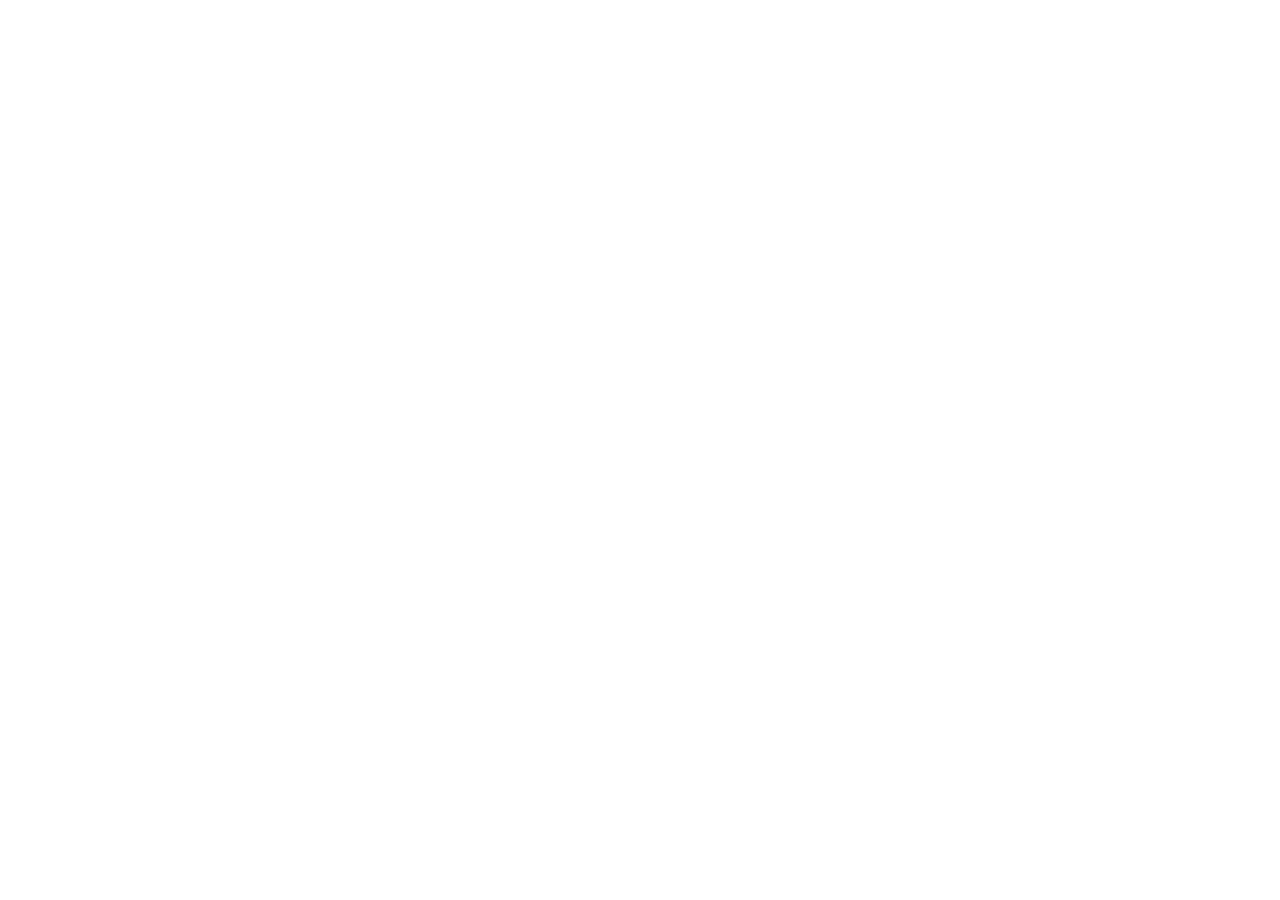
==== ciudad.html @ 49f89995 "Add files via upload" ====
<!DOCTYPE html>
<html lang="es">
<head>
    <meta charset="UTF-8">
    <meta name="viewport" content="width=device-width, initial-scale=1.0">
    <title>La Ciudad</title>
</head>
<body>
    
</body>
</html>
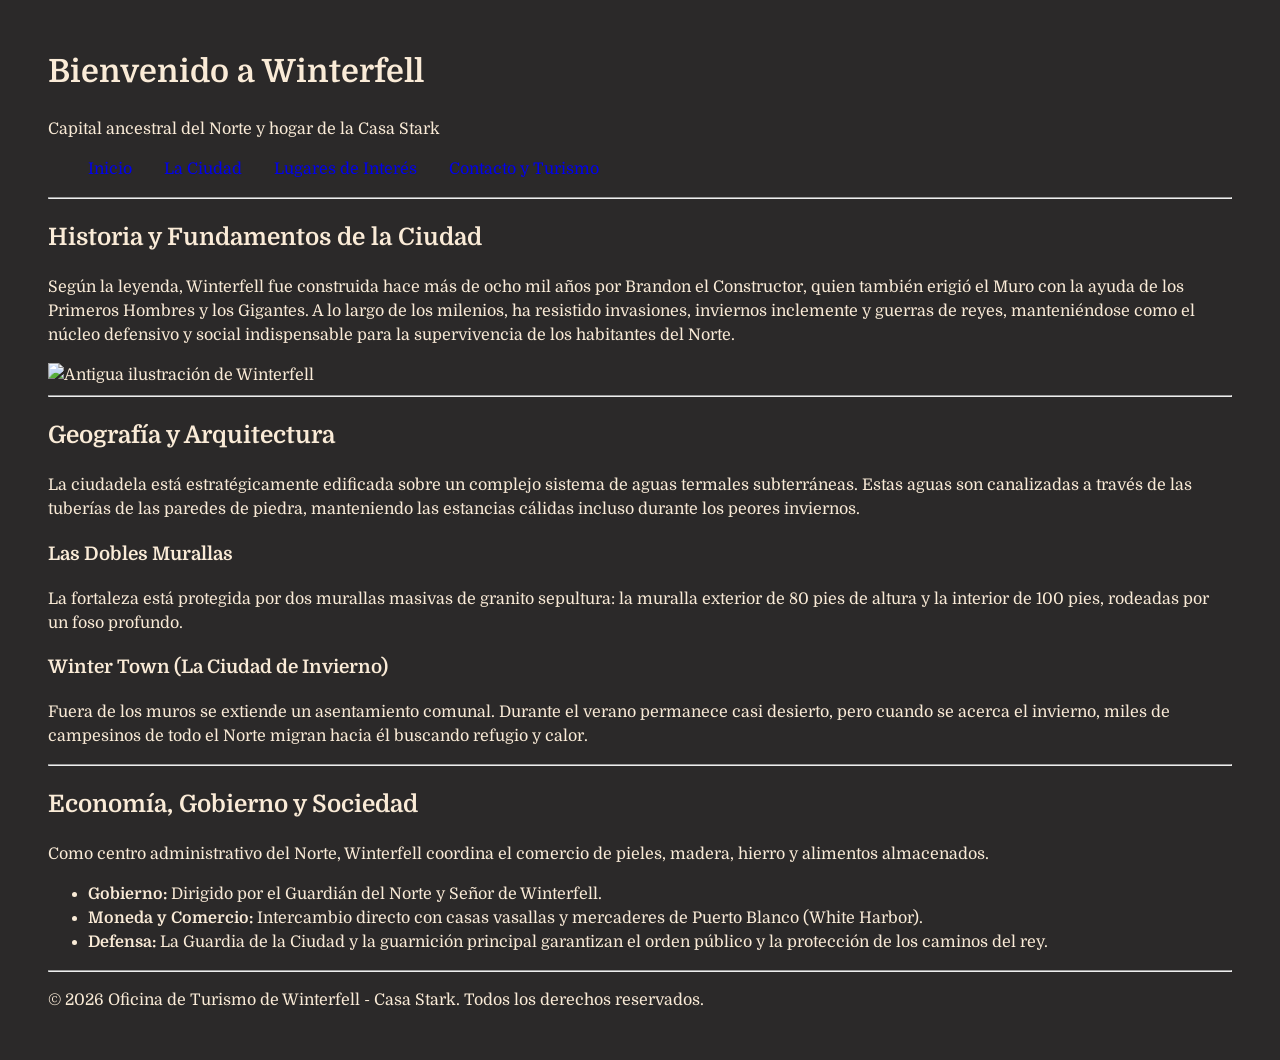
==== commit 474ae45c: "Enhance ciudad.html with Winterfell details Actualizar estructura HTML y contenido  de ciudad." ====
--- a/ciudad.html
+++ b/ciudad.html
@@ -3,9 +3,98 @@
 <head>
     <meta charset="UTF-8">
     <meta name="viewport" content="width=device-width, initial-scale=1.0">
-    <title>La Ciudad</title>
+    <title>Ciudad de Winterfell - La Ciudad</title>
+    <link rel="stylesheet" href="css/estilos.css">
+
+    <link rel="preconnect" href="https://fonts.googleapis.com">
+    <link rel="preconnect" href="https://fonts.gstatic.com" crossorigin>
+    <link href="https://fonts.googleapis.com/css2?family=Domine:wght@400..700&display=swap" rel="stylesheet">
 </head>
+
 <body>
-    
+    <header>
+        <h1>Bienvenido a Winterfell</h1>
+        <p>Capital ancestral del Norte y hogar de la Casa Stark</p>
+        <nav>
+            <ul>
+                <li>
+                    <a href="index.html">Inicio</a>
+                </li>
+                <li>
+                    <a href="ciudad.html">La Ciudad</a>
+                </li>
+                <li>
+                    <a href="lugares.html">Lugares de Interés</a>
+                </li>
+                <li>
+                    <a href="contacto.html">Contacto y Turismo</a>
+                </li>
+            </ul>
+        </nav>
+    </header>
+
+    <hr>
+
+    <main>
+        <section id="historia">
+            <h2>Historia y Fundamentos de la Ciudad</h2>
+            <p>
+                Según la leyenda, Winterfell fue construida hace más de ocho mil años por Brandon el Constructor, 
+                quien también erigió el Muro con la ayuda de los Primeros Hombres y los Gigantes.
+                A lo largo de los milenios, ha resistido invasiones, inviernos inclemente y guerras de reyes, 
+                manteniéndose como el núcleo defensivo y social indispensable para la supervivencia de los habitantes del Norte.
+            </p>
+            <img src="Historia_de_Winterfell.jpg" alt="Antigua ilustración de Winterfell">
+        </section>
+
+        <hr>
+
+        <section id="caracteristicas">
+            <h2>Geografía y Arquitectura</h2>
+            <p>
+                La ciudadela está estratégicamente edificada sobre un complejo sistema de aguas termales subterráneas.
+                Estas aguas son canalizadas a través de las tuberías de las paredes de piedra, manteniendo las estancias cálidas 
+                incluso durante los peores inviernos.
+            </p>
+
+            <article>
+                <h3>Las Dobles Murallas</h3>
+                <p>
+                    La fortaleza está protegida por dos murallas masivas de granito sepultura: la muralla exterior de 80 pies de altura
+                    y la interior de 100 pies, rodeadas por un foso profundo.
+                </p>
+            </article>
+
+            <article>
+                <h3>Winter Town (La Ciudad de Invierno)</h3>
+                <p>
+                    Fuera de los muros se extiende un asentamiento comunal. Durante el verano permanece casi desierto, 
+                    pero cuando se acerca el invierno, miles de campesinos de todo el Norte migran hacia él buscando refugio y calor.
+                </p>
+            </article>
+        </section>
+
+        <hr>
+
+        <section id="economia-sociedad">
+            <h2>Economía, Gobierno y Sociedad</h2>
+            <p>
+                Como centro administrativo del Norte, Winterfell coordina el comercio de pieles, madera, hierro y alimentos almacenados.
+            </p>
+            
+            <ul>
+                <li><strong>Gobierno:</strong> Dirigido por el Guardián del Norte y Señor de Winterfell.</li>
+                <li><strong>Moneda y Comercio:</strong> Intercambio directo con casas vasallas y mercaderes de Puerto Blanco (White Harbor).</li>
+                <li><strong>Defensa:</strong> La Guardia de la Ciudad y la guarnición principal garantizan el orden público y la protección de los caminos del rey.</li>
+            </ul>
+        </section>
+    </main>
+
+    <hr>
+
+    <footer>
+        <p>© 2026 Oficina de Turismo de Winterfell - Casa Stark. Todos los derechos reservados.</p>
+    </footer>
+
 </body>
-</html>+</html>
--- a/css/estilos.css
+++ b/css/estilos.css
@@ -0,0 +1,41 @@
+:root{
+    --colorprimario: #0f0d0de1;
+    --colorsecundario: #857e7e8c;
+
+    --fuente: "Domine", serif;
+    
+    /*Variables - son informacion que voy a reutilizar constantemente. Las variables van con dos "--"*/
+}
+/*Contenedores: body, nava, heder, a, etc. Todos son contenedores distintos.*/
+body {
+    font-family: var(--fuente);
+    font-size: 16px;
+    /* font family es para definir la fuente que voy a tener
+        font size es el tamaño. Todo lo escrito en el body se reflejo en el cuerpo*/
+    line-height: 1.5;
+    /* line height Es el interlineado*/
+
+    background-color: var(--colorprimario);
+    /*Modificacion del color del fondo.*/
+
+    color: antiquewhite;
+    /*con solo escribir "color" se sabe que modifica el color de la fuente de toda la pagina.*/
+
+    margin: 3rem;
+    /*el margen por lo general es segun cantidad de rem o pixeles- preguntar al profe para centralizar imagenes.*/
+
+
+}
+
+nav ul{
+    display: flex;  /* display - Lo convierte en un contenedor flexible (que va a poder cambiar de posicion) */
+    gap: 2rem; /* gap - es la separacion que puede haber entre un contenedor (li)y otro contenedor.*/
+    flex-direction: row; /* flex-direction - direccion que va a tener (fila, columna, etc)*/
+    justify-content:flex-start; /*justify-content - la posicion (si se encuentra a la iz, der, centrado)*/
+    list-style: none; /*list-style - le saca el puntito a la lista.*/
+}
+
+nav ul li a { 
+    text-decoration: none; /*Se supone que deberia de sacar el color azul, pero no funciono. Preguntar al profe.*/
+}
+
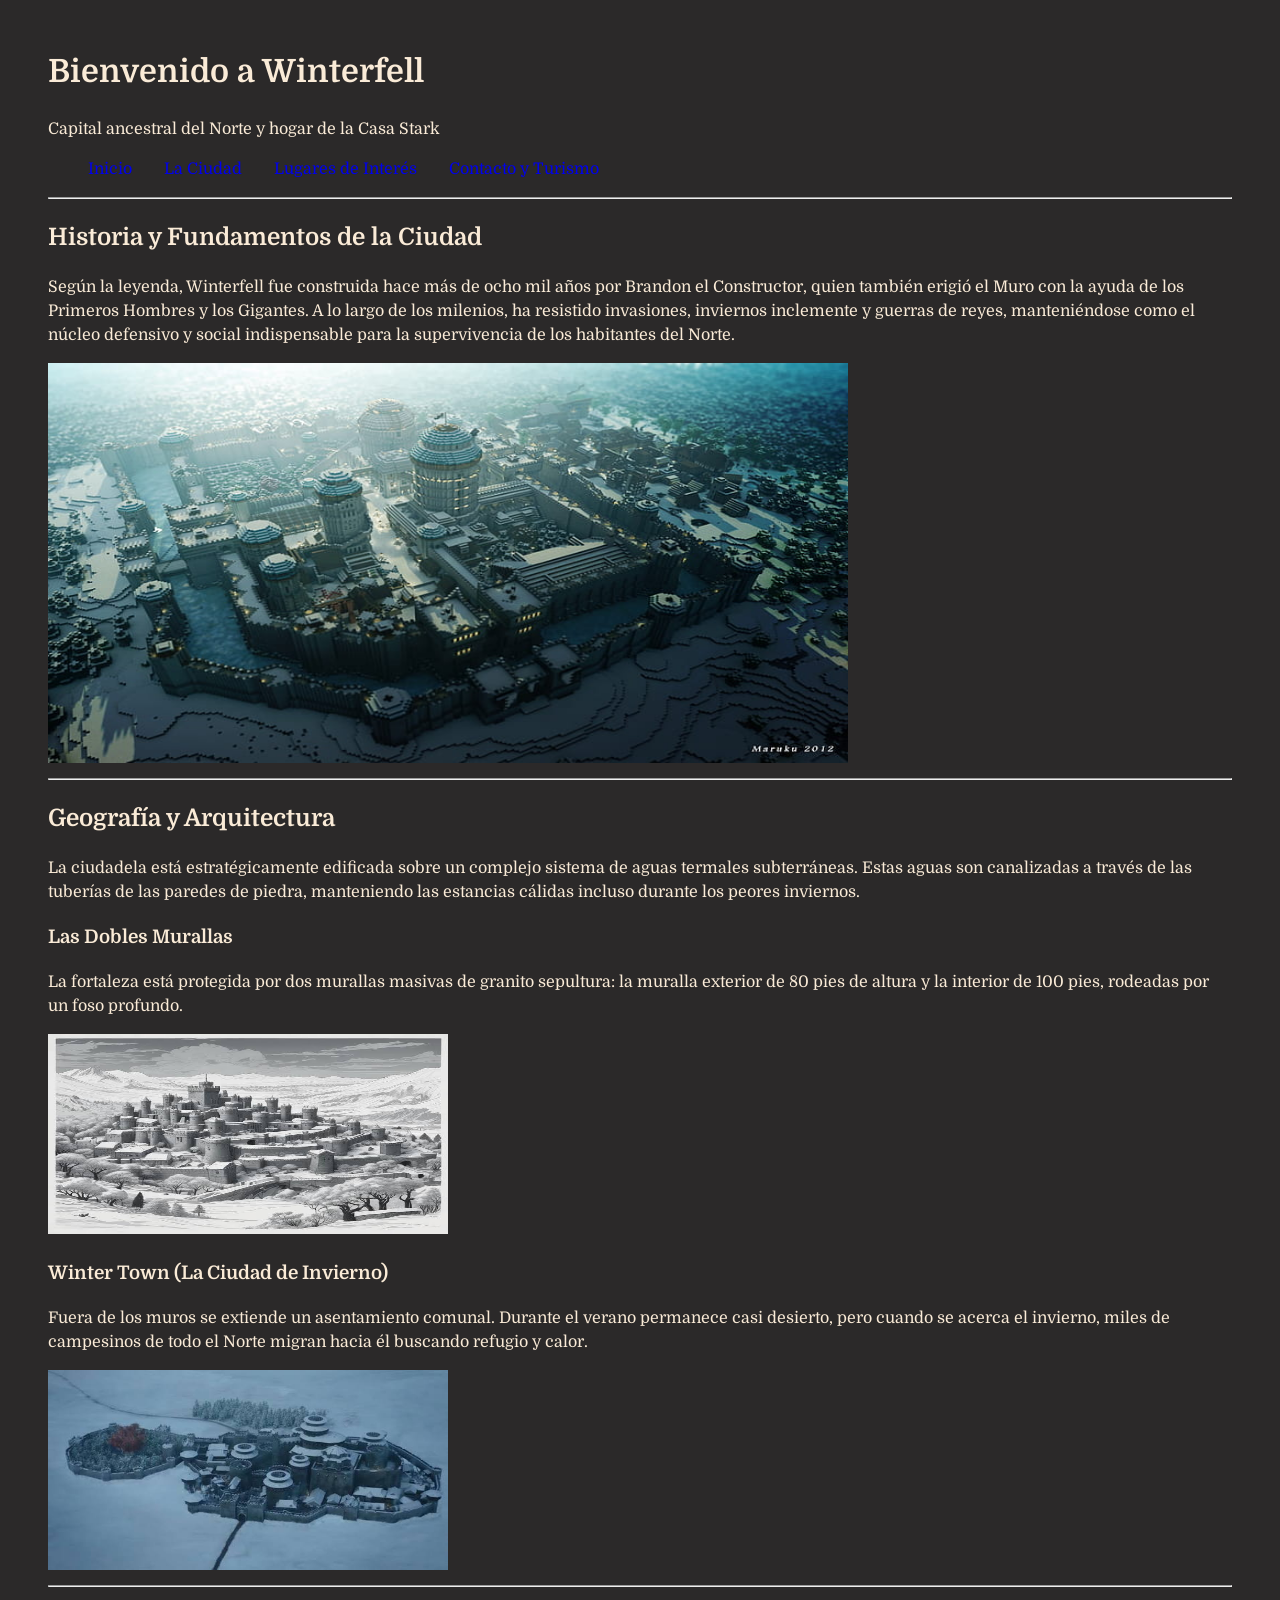
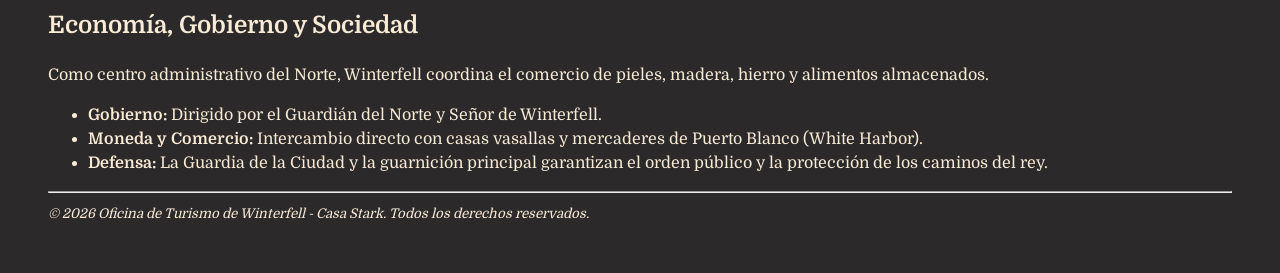
==== commit 63e89570: "Agrego carpeta de imágenes y etiquetas faltantes" ====
--- a/ciudad.html
+++ b/ciudad.html
@@ -44,7 +44,7 @@
                 A lo largo de los milenios, ha resistido invasiones, inviernos inclemente y guerras de reyes, 
                 manteniéndose como el núcleo defensivo y social indispensable para la supervivencia de los habitantes del Norte.
             </p>
-            <img src="Historia_de_Winterfell.jpg" alt="Antigua ilustración de Winterfell">
+            <img src="img/ciudad-winterfell.jpg" alt="Antigua ilustración de Winterfell" width="800" height="400" loading="lazy">
         </section>
 
         <hr>
@@ -63,6 +63,7 @@
                     La fortaleza está protegida por dos murallas masivas de granito sepultura: la muralla exterior de 80 pies de altura
                     y la interior de 100 pies, rodeadas por un foso profundo.
                 </p>
+                <img src="img/murallas.jpg" alt="Castillo con murallas" width="400" height="200" loading="lazy">
             </article>
 
             <article>
@@ -71,6 +72,7 @@
                     Fuera de los muros se extiende un asentamiento comunal. Durante el verano permanece casi desierto, 
                     pero cuando se acerca el invierno, miles de campesinos de todo el Norte migran hacia él buscando refugio y calor.
                 </p>
+                <img src="img/winter-town.jpg" alt="Winter Town" width="400" height="200" loading="lazy">
             </article>
         </section>
 
@@ -93,8 +95,9 @@
     <hr>
 
     <footer>
-        <p>© 2026 Oficina de Turismo de Winterfell - Casa Stark. Todos los derechos reservados.</p>
+        <address>
+            <small>© 2026 Oficina de Turismo de Winterfell - Casa Stark. Todos los derechos reservados.</small>
+        </address>
     </footer>
-
 </body>
-</html>
+</html>
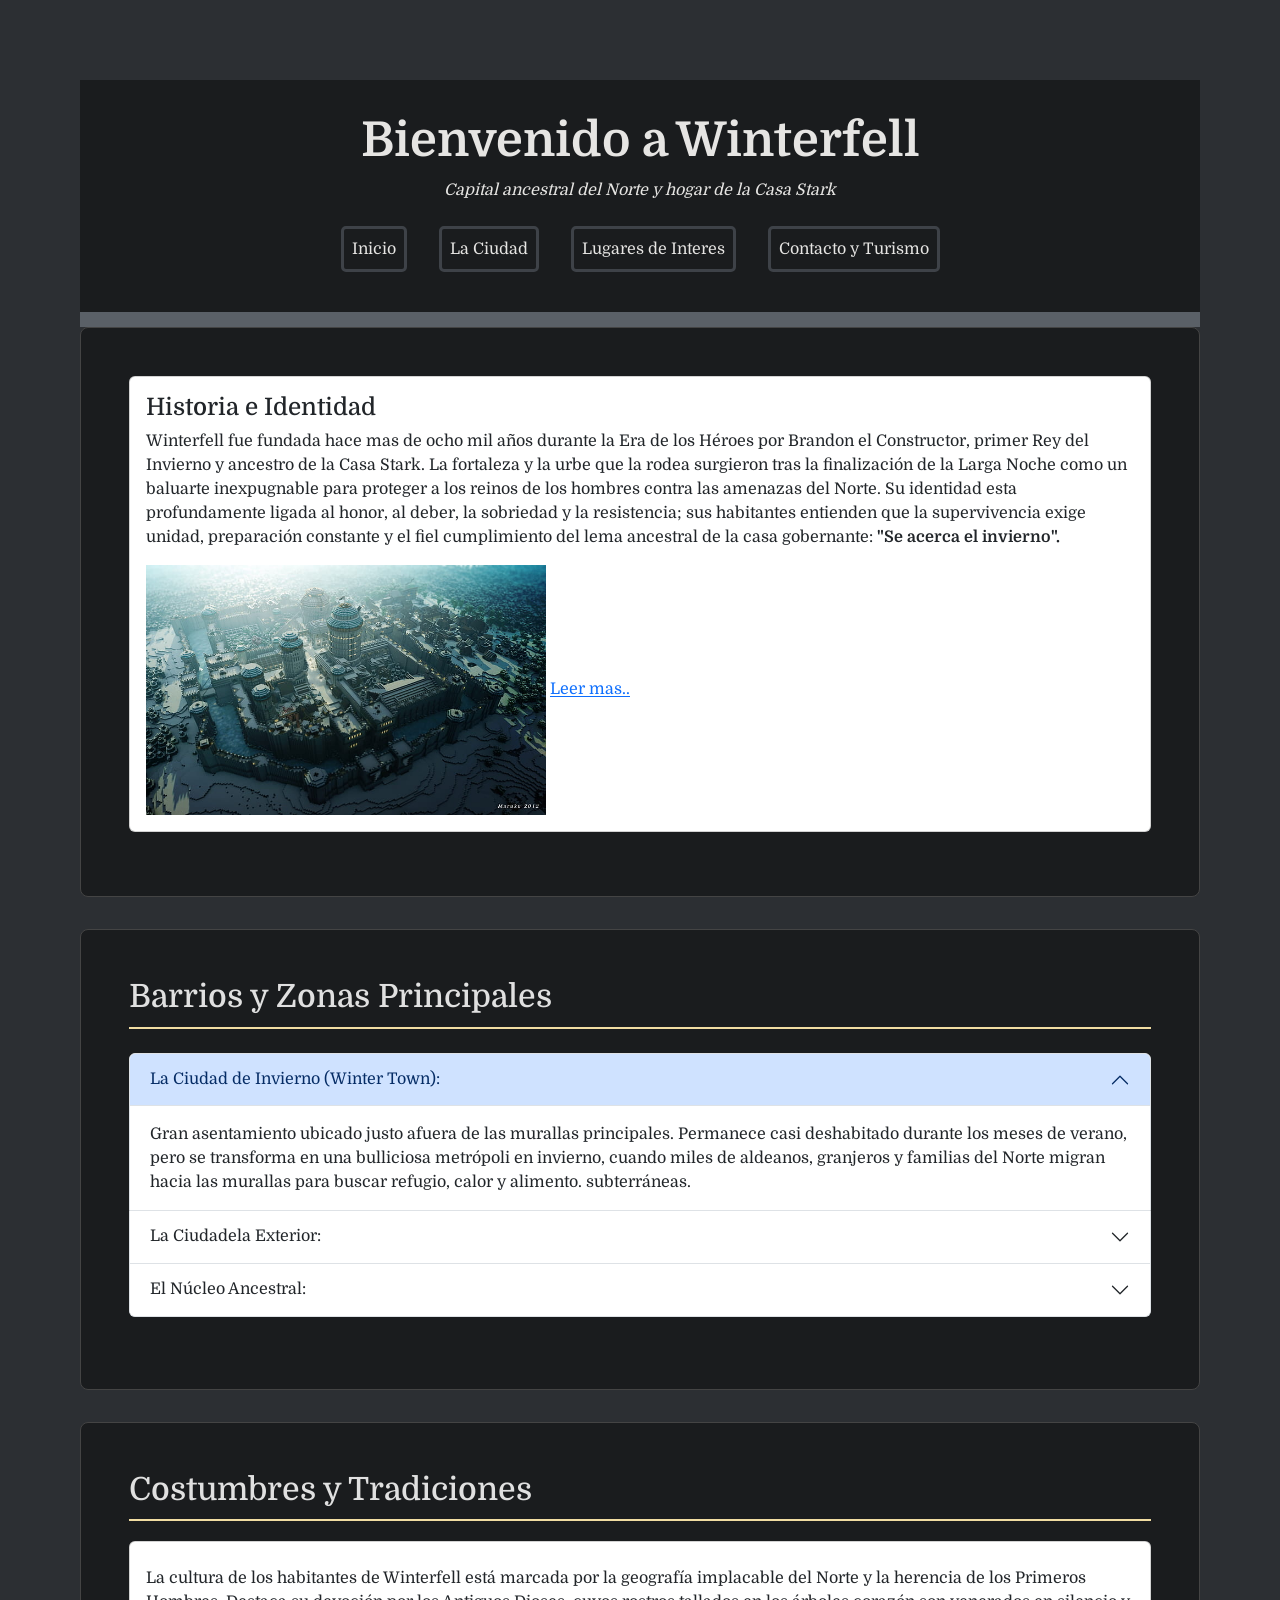
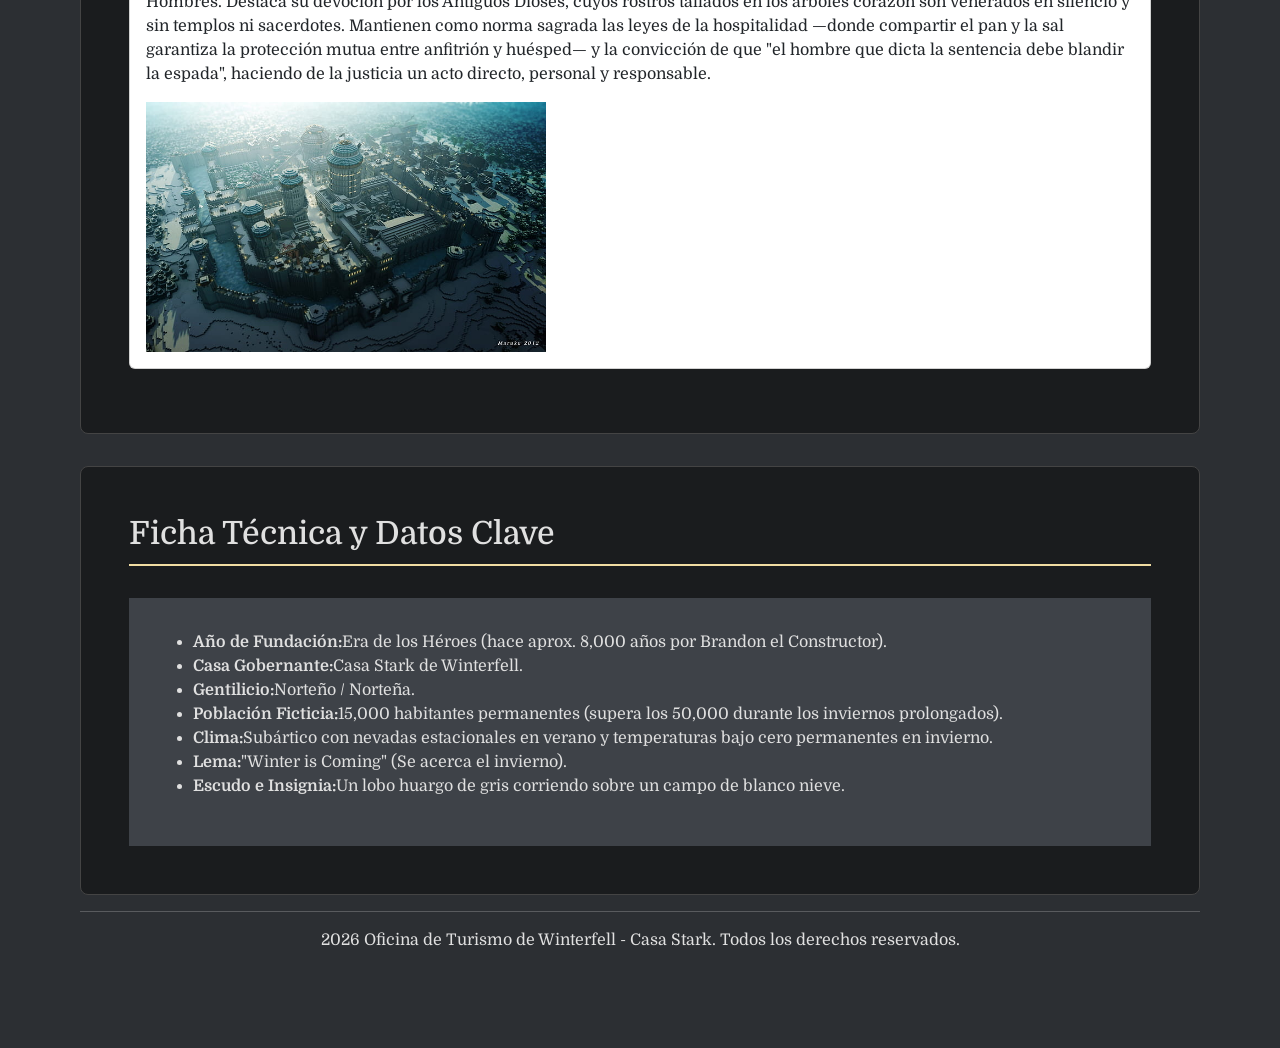
==== commit bc01b796: "modificacion de sitio(html)" ====
--- a/ciudad.html
+++ b/ciudad.html
@@ -1,103 +1,240 @@
-<!DOCTYPE html>
+<!doctype html>
 <html lang="es">
-<head>
-    <meta charset="UTF-8">
-    <meta name="viewport" content="width=device-width, initial-scale=1.0">
-    <title>Ciudad de Winterfell - La Ciudad</title>
-    <link rel="stylesheet" href="css/estilos.css">
-
-    <link rel="preconnect" href="https://fonts.googleapis.com">
-    <link rel="preconnect" href="https://fonts.gstatic.com" crossorigin>
-    <link href="https://fonts.googleapis.com/css2?family=Domine:wght@400..700&display=swap" rel="stylesheet">
-</head>
-
-<body>
+  <head>
+    <meta charset="UTF-8" />
+    <meta name="viewport" content="width=device-width, initial-scale=1.0" />
+    <title>Document</title>
+    <link rel="preconnect" href="https://fonts.googleapis.com" />
+    <link rel="preconnect" href="https://fonts.gstatic.com" crossorigin />
+    <link
+      href="https://fonts.googleapis.com/css2?family=Domine:wght@400..700&display=swap"
+      rel="stylesheet"
+    />
+    <link
+      href="https://cdn.jsdelivr.net/npm/bootstrap@5.3.8/dist/css/bootstrap.min.css"
+      rel="stylesheet"
+      integrity="sha384-sRIl4kxILFvY47J16cr9ZwB07vP4J8+LH7qKQnuqkuIAvNWLzeN8tE5YBujZqJLB"
+      crossorigin="anonymous"
+    />
+
+    <link rel="stylesheet" href="css/estilos.css" />
+  </head>
+
+  <body>
     <header>
-        <h1>Bienvenido a Winterfell</h1>
-        <p>Capital ancestral del Norte y hogar de la Casa Stark</p>
-        <nav>
-            <ul>
-                <li>
-                    <a href="index.html">Inicio</a>
-                </li>
-                <li>
-                    <a href="ciudad.html">La Ciudad</a>
-                </li>
-                <li>
-                    <a href="lugares.html">Lugares de Interés</a>
-                </li>
-                <li>
-                    <a href="contacto.html">Contacto y Turismo</a>
-                </li>
+      <h1>Bienvenido a Winterfell</h1>
+      <p>Capital ancestral del Norte y hogar de la Casa Stark</p>
+      <nav class="navbar navbar-expand bg-1">
+        <div class="container-fluid">
+          <div class="nav-overflow" data-bs-toggle="nav-overflow">
+            <ul class="nav navbar-nav">
+              <li class="nav-item">
+                <a class="nav-link" aria-current="page" href="./index.html"
+                  >Inicio</a
+                >
+              </li>
+              <li class="nav-item">
+                <a class="nav-link" href="./ciudad.html">La Ciudad</a>
+              </li>
+              <li class="nav-item">
+                <a class="nav-link" href="./lugares.html">Lugares de Interes</a>
+              </li>
+              <li class="nav-item">
+                <a class="nav-link" href="./contacto.html"
+                  >Contacto y Turismo</a
+                >
+              </li>
             </ul>
-        </nav>
+          </div>
+        </div>
+      </nav>
     </header>
-
-    <hr>
-
     <main>
+      <div class="historia-principal">
         <section id="historia">
-            <h2>Historia y Fundamentos de la Ciudad</h2>
-            <p>
-                Según la leyenda, Winterfell fue construida hace más de ocho mil años por Brandon el Constructor, 
-                quien también erigió el Muro con la ayuda de los Primeros Hombres y los Gigantes.
-                A lo largo de los milenios, ha resistido invasiones, inviernos inclemente y guerras de reyes, 
-                manteniéndose como el núcleo defensivo y social indispensable para la supervivencia de los habitantes del Norte.
-            </p>
-            <img src="img/ciudad-winterfell.jpg" alt="Antigua ilustración de Winterfell" width="800" height="400" loading="lazy">
+          <div class="card w-100 mb-3">
+            <div class="card-body">
+              <h4 class="card-title">Historia e Identidad</h4>
+              <p class="card-text">
+                Winterfell fue fundada hace mas de ocho mil años durante la Era
+                de los Héroes por Brandon el Constructor, primer Rey del
+                Invierno y ancestro de la Casa Stark. La fortaleza y la urbe que
+                la rodea surgieron tras la finalización de la Larga Noche como
+                un baluarte inexpugnable para proteger a los reinos de los
+                hombres contra las amenazas del Norte. Su identidad esta
+                profundamente ligada al honor, al deber, la sobriedad y la
+                resistencia; sus habitantes entienden que la supervivencia exige
+                unidad, preparación constante y el fiel cumplimiento del lema
+                ancestral de la casa gobernante:
+                <strong>"Se acerca el invierno".</strong>
+              </p>
+              <img
+                src="./img/ciudad-winterfell.jpg"
+                alt="vista de la ciudad desde el cierlo"
+              />
+              <a href="#" class="btn-solid theme-primary">Leer mas..</a>
+            </div>
+          </div>
         </section>
-
-        <hr>
-
-        <section id="caracteristicas">
-            <h2>Geografía y Arquitectura</h2>
-            <p>
-                La ciudadela está estratégicamente edificada sobre un complejo sistema de aguas termales subterráneas.
-                Estas aguas son canalizadas a través de las tuberías de las paredes de piedra, manteniendo las estancias cálidas 
-                incluso durante los peores inviernos.
-            </p>
-
-            <article>
-                <h3>Las Dobles Murallas</h3>
-                <p>
-                    La fortaleza está protegida por dos murallas masivas de granito sepultura: la muralla exterior de 80 pies de altura
-                    y la interior de 100 pies, rodeadas por un foso profundo.
-                </p>
-                <img src="img/murallas.jpg" alt="Castillo con murallas" width="400" height="200" loading="lazy">
-            </article>
-
-            <article>
-                <h3>Winter Town (La Ciudad de Invierno)</h3>
-                <p>
-                    Fuera de los muros se extiende un asentamiento comunal. Durante el verano permanece casi desierto, 
-                    pero cuando se acerca el invierno, miles de campesinos de todo el Norte migran hacia él buscando refugio y calor.
-                </p>
-                <img src="img/winter-town.jpg" alt="Winter Town" width="400" height="200" loading="lazy">
-            </article>
+      </div>
+      <section id="zonas-principales">
+        <h2>Barrios y Zonas Principales</h2>
+        <div class="accordion my-4" id="acordeonWinterfell">
+          <div class="accordion-item">
+            <h3 class="accordion-header" id="encabezadoUno">
+              <button
+                class="accordion-button"
+                type="button"
+                data-bs-toggle="collapse"
+                data-bs-target="#panelUno"
+                aria-expanded="true"
+                aria-controls="panelUno"
+              >
+                La Ciudad de Invierno (Winter Town):
+              </button>
+            </h3>
+            <div
+              id="panelUno"
+              class="accordion-collapse collapse show"
+              aria-labelledby="encabezadoUno"
+              data-bs-parent="#acordeonWinterfell"
+            >
+              <div class="accordion-body">
+                Gran asentamiento ubicado justo afuera de las murallas
+                principales. Permanece casi deshabitado durante los meses de
+                verano, pero se transforma en una bulliciosa metrópoli en
+                invierno, cuando miles de aldeanos, granjeros y familias del
+                Norte migran hacia las murallas para buscar refugio, calor y
+                alimento. subterráneas.
+              </div>
+            </div>
+          </div>
+
+          <div class="accordion-item">
+            <h3 class="accordion-header" id="encabezadoDos">
+              <button
+                class="accordion-button collapsed"
+                type="button"
+                data-bs-toggle="collapse"
+                data-bs-target="#panelDos"
+                aria-expanded="false"
+                aria-controls="panelDos"
+              >
+                La Ciudadela Exterior:
+              </button>
+            </h3>
+            <div
+              id="panelDos"
+              class="accordion-collapse collapse"
+              aria-labelledby="encabezadoDos"
+              data-bs-parent="#acordeonWinterfell"
+            >
+              <div class="accordion-body">
+                Zona fortificada comprendida entre el foso y la muralla
+                exterior. Alberga las caballerizas, los establos, los almacenes
+                de víveres, las herraderías y las viviendas del personal de
+                guardia y artesanos permanentes.
+              </div>
+            </div>
+          </div>
+          <div class="accordion-item">
+            <h3 class="accordion-header" id="encabezadoDos">
+              <button
+                class="accordion-button collapsed"
+                type="button"
+                data-bs-toggle="collapse"
+                data-bs-target="#panelDos"
+                aria-expanded="false"
+                aria-controls="panelDos"
+              >
+                El Núcleo Ancestral:
+              </button>
+            </h3>
+            <div
+              id="panelDos"
+              class="accordion-collapse collapse"
+              aria-labelledby="encabezadoDos"
+              data-bs-parent="#acordeonWinterfell"
+            >
+              <div class="accordion-body">
+                La sección más antigua e interior del complejo, construida
+                alrededor de la Torre Rota y los baños térmicos. Es el centro
+                administrativo y político desde donde la Casa Stark gobierna el
+                Norte.
+              </div>
+            </div>
+          </div>
+        </div>
+      </section>
+      <div class="costumbres">
+        <section id="historia">
+          <h2>Costumbres y Tradiciones</h2>
+          <div class="card w-100 mb-3">
+            <div class="card-body">
+              <h4 class="card-title"></h4>
+              <p class="card-text">
+                La cultura de los habitantes de Winterfell está marcada por la
+                geografía implacable del Norte y la herencia de los Primeros
+                Hombres. Destaca su devoción por los Antiguos Dioses, cuyos
+                rostros tallados en los árboles corazón son venerados en
+                silencio y sin templos ni sacerdotes. Mantienen como norma
+                sagrada las leyes de la hospitalidad —donde compartir el pan y
+                la sal garantiza la protección mutua entre anfitrión y huésped—
+                y la convicción de que "el hombre que dicta la sentencia debe
+                blandir la espada", haciendo de la justicia un acto directo,
+                personal y responsable.
+              </p>
+              <img
+                src="./img/ciudad-winterfell.jpg"
+                alt="vista de la ciudad desde el cierlo"
+              />
+            </div>
+          </div>
         </section>
-
-        <hr>
-
-        <section id="economia-sociedad">
-            <h2>Economía, Gobierno y Sociedad</h2>
-            <p>
-                Como centro administrativo del Norte, Winterfell coordina el comercio de pieles, madera, hierro y alimentos almacenados.
-            </p>
-            
-            <ul>
-                <li><strong>Gobierno:</strong> Dirigido por el Guardián del Norte y Señor de Winterfell.</li>
-                <li><strong>Moneda y Comercio:</strong> Intercambio directo con casas vasallas y mercaderes de Puerto Blanco (White Harbor).</li>
-                <li><strong>Defensa:</strong> La Guardia de la Ciudad y la guarnición principal garantizan el orden público y la protección de los caminos del rey.</li>
-            </ul>
-        </section>
+      </div>
+      <section id="agenda-cultural">
+        <h2>Ficha Técnica y Datos Clave</h2>
+
+        <aside>
+          <ul>
+            <li>
+              <strong>Año de Fundación:</strong>Era de los Héroes (hace aprox.
+              8,000 años por Brandon el Constructor).
+            </li>
+            <li><strong>Casa Gobernante:</strong>Casa Stark de Winterfell.</li>
+            <li><strong>Gentilicio:</strong>Norteño / Norteña.</li>
+            <li>
+              <strong>​Población Ficticia:</strong>15,000 habitantes permanentes
+              (supera los 50,000 durante los inviernos prolongados).
+            </li>
+            <li>
+              <strong>Clima:</strong>Subártico con nevadas estacionales en
+              verano y temperaturas bajo cero permanentes en invierno.
+            </li>
+            <li>
+              <strong>Lema:</strong>"Winter is Coming" (Se acerca el invierno).
+            </li>
+            <li>
+              <strong>Escudo e Insignia:</strong>Un lobo huargo de gris
+              corriendo sobre un campo de blanco nieve.
+            </li>
+          </ul>
+        </aside>
+      </section>
     </main>
 
-    <hr>
+    <hr />
 
     <footer>
-        <address>
-            <small>© 2026 Oficina de Turismo de Winterfell - Casa Stark. Todos los derechos reservados.</small>
-        </address>
+      <p>
+        2026 Oficina de Turismo de Winterfell - Casa Stark. Todos los derechos
+        reservados.
+      </p>
     </footer>
-</body>
-</html>+    <script
+      src="https://cdn.jsdelivr.net/npm/bootstrap@5.3.8/dist/js/bootstrap.bundle.min.js"
+      integrity="sha384-FKyoEForCGlyvwx9Hj09JcYn3nv7wiPVlz7YYwJrWVcXK/BmnVDxM+D2scQbITxI"
+      crossorigin="anonymous"
+    ></script>
+  </body>
+</html>
--- a/css/estilos.css
+++ b/css/estilos.css
@@ -1,41 +1,154 @@
-:root{
-    --colorprimario: #0f0d0de1;
-    --colorsecundario: #857e7e8c;
-
-    --fuente: "Domine", serif;
-    
-    /*Variables - son informacion que voy a reutilizar constantemente. Las variables van con dos "--"*/
-}
-/*Contenedores: body, nava, heder, a, etc. Todos son contenedores distintos.*/
-body {
-    font-family: var(--fuente);
-    font-size: 16px;
-    /* font family es para definir la fuente que voy a tener
-        font size es el tamaño. Todo lo escrito en el body se reflejo en el cuerpo*/
-    line-height: 1.5;
-    /* line height Es el interlineado*/
-
-    background-color: var(--colorprimario);
-    /*Modificacion del color del fondo.*/
-
-    color: antiquewhite;
-    /*con solo escribir "color" se sabe que modifica el color de la fuente de toda la pagina.*/
-
-    margin: 3rem;
-    /*el margen por lo general es segun cantidad de rem o pixeles- preguntar al profe para centralizar imagenes.*/
-
-
+* {
+  margin: 0;
+  padding: 0;
+  box-sizing: border-box;
 }
 
-nav ul{
-    display: flex;  /* display - Lo convierte en un contenedor flexible (que va a poder cambiar de posicion) */
-    gap: 2rem; /* gap - es la separacion que puede haber entre un contenedor (li)y otro contenedor.*/
-    flex-direction: row; /* flex-direction - direccion que va a tener (fila, columna, etc)*/
-    justify-content:flex-start; /*justify-content - la posicion (si se encuentra a la iz, der, centrado)*/
-    list-style: none; /*list-style - le saca el puntito a la lista.*/
+/*Contenedores: body, nava, heder, a, etc. Todos son contenedores distintos.*/
+
+body {
+  font-family: "Domine", serif;
+  font-size: 16px;
+  /* font family es para definir la fuente que voy a tener
+        font size es el tamaño. Todo lo escrito en el body se reflejo en el cuerpo*/
+  line-height: 1.5;
+  /* line height Es el interlineado*/
+  background-color: #2c2f33;
+  /*Modificacion del color del fondo.*/
+
+  color: #e0e0e0;
+  /*con solo escribir "color" se sabe que modifica el color de la fuente de toda la pagina.*/
+
+  margin: 3rem;
+  /*el margen por lo general es segun cantidad de rem o pixeles- preguntar al profe para centralizar imagenes.*/
+  padding: 2rem;
 }
 
-nav ul li a { 
-    text-decoration: none; /*Se supone que deberia de sacar el color azul, pero no funciono. Preguntar al profe.*/
+header {
+  background-color: #1a1c1e; /*Color de fondo*/
+  color: #e6e5e3; /* Color de la letra*/
+  padding: 2rem;
+  text-align: center;
+  border-bottom: solid #5a6067 15px; /*Borde inferior para separar*/
+  display: flex; /*flexbox para centrar*/
+  flex-direction: column; /*Elem verticales*/
+  align-items: center; /*Centrar pero de forma horizontal*/
+  gap: 1, 3rem; /*Espacio entre los titulos, sub, etc.*/
 }
 
+header h1 {
+  font-size: 3rem; /*Agrandar titulo*/
+  font-weight: bold; /*Negrita*/
+}
+
+header p {
+  font-style: italic;
+  font-size: 1, 2rem;
+}
+
+header .nav-link {
+  color: #e6e5e3;
+  border: solid #3e4248;
+}
+navbar {
+  background-color: rgb(11, 11, 12);
+}
+
+nav ul {
+  display: flex; /* display - Lo convierte en un contenedor flexible (que va a poder cambiar de posicion) */
+  gap: 2rem; /* gap - es la separacion que puede haber entre un contenedor (li)y otro contenedor.*/
+  flex-direction: row; /* flex-direction - direccion que va a tener (fila, columna, etc)*/
+  justify-content: center; /*justify-content - la posicion (si se encuentra a la iz, der, centrado)*/
+  list-style: none; /*list-style - le saca el puntito a la lista.*/
+}
+
+header nav a {
+  text-decoration: none; /*Quitar subrayado*/
+  color: #e0e0e0;
+  border: 1px solid #555; /*Borde del boton*/
+  padding: 10px 20px;
+  border-radius: 5px; /*Bordes rodeados*/
+  font-weight: bold;
+  background-color: rgb(11, 11, 12);
+}
+
+header nav a:hover {
+  background-color: #71767c; /*Fondo del boton*/
+}
+
+main {
+  max-width: 1200px; /*Para el ancho del contenido principal*/
+  margin: 0, 4rem;
+  display: flex;
+  flex-direction: column;
+  gap: 2rem;
+}
+
+section {
+  background-color: #1a1c1e;
+  padding: 3rem;
+  border: 1px solid #444;
+  border-radius: 8px;
+}
+
+section h2 {
+  font-size: 2em;
+  border-bottom: 2px solid #f0dca2;
+  padding-bottom: 10px;
+  margin-bottom: 20px;
+}
+
+#Presentación p {
+  line-height: 1.8;
+  /*No se muy bien como se usan los #*/
+}
+
+#Presentación img {
+  /*Preguntar al profe*/
+  max-width: 100%; /*Adaptar la imagen*/
+  height: auto;
+  border-radius: 10px;
+}
+
+#lugares-destacados div article {
+  background-color: #b2b3b4;
+  text-align: center;
+  display: flex;
+  flex-direction: column;
+  align-items: center;
+  padding: 2rem;
+  gap: 1, 5rem;
+}
+
+#lugares-destacados div {
+  display: flex; /* Pone las tarjetas en fila, una al lado de la otra */
+  justify-content: center; /* Las centra horizontalmente en la pantalla */
+  gap: 20px; /* Espacio de separación entre cada tarjeta */
+  flex-wrap: wrap; /* Permite que bajen en pantallas pequeñas (celulares) */
+}
+
+.card img {
+  height: 250px;
+  max-width: 400px;
+}
+
+#lugares-destacados img {
+  max-width: 100%;
+  height: auto;
+}
+
+#agenda-cultural h2 {
+  margin-bottom: 2rem;
+}
+
+#agenda-cultural aside {
+  padding: 2rem;
+  background-color: #3e4248;
+  border-radius: 0, 5rem;
+}
+
+footer {
+  font-size: 1rem;
+  text-align: center;
+  margin-top: 1rem;
+}
